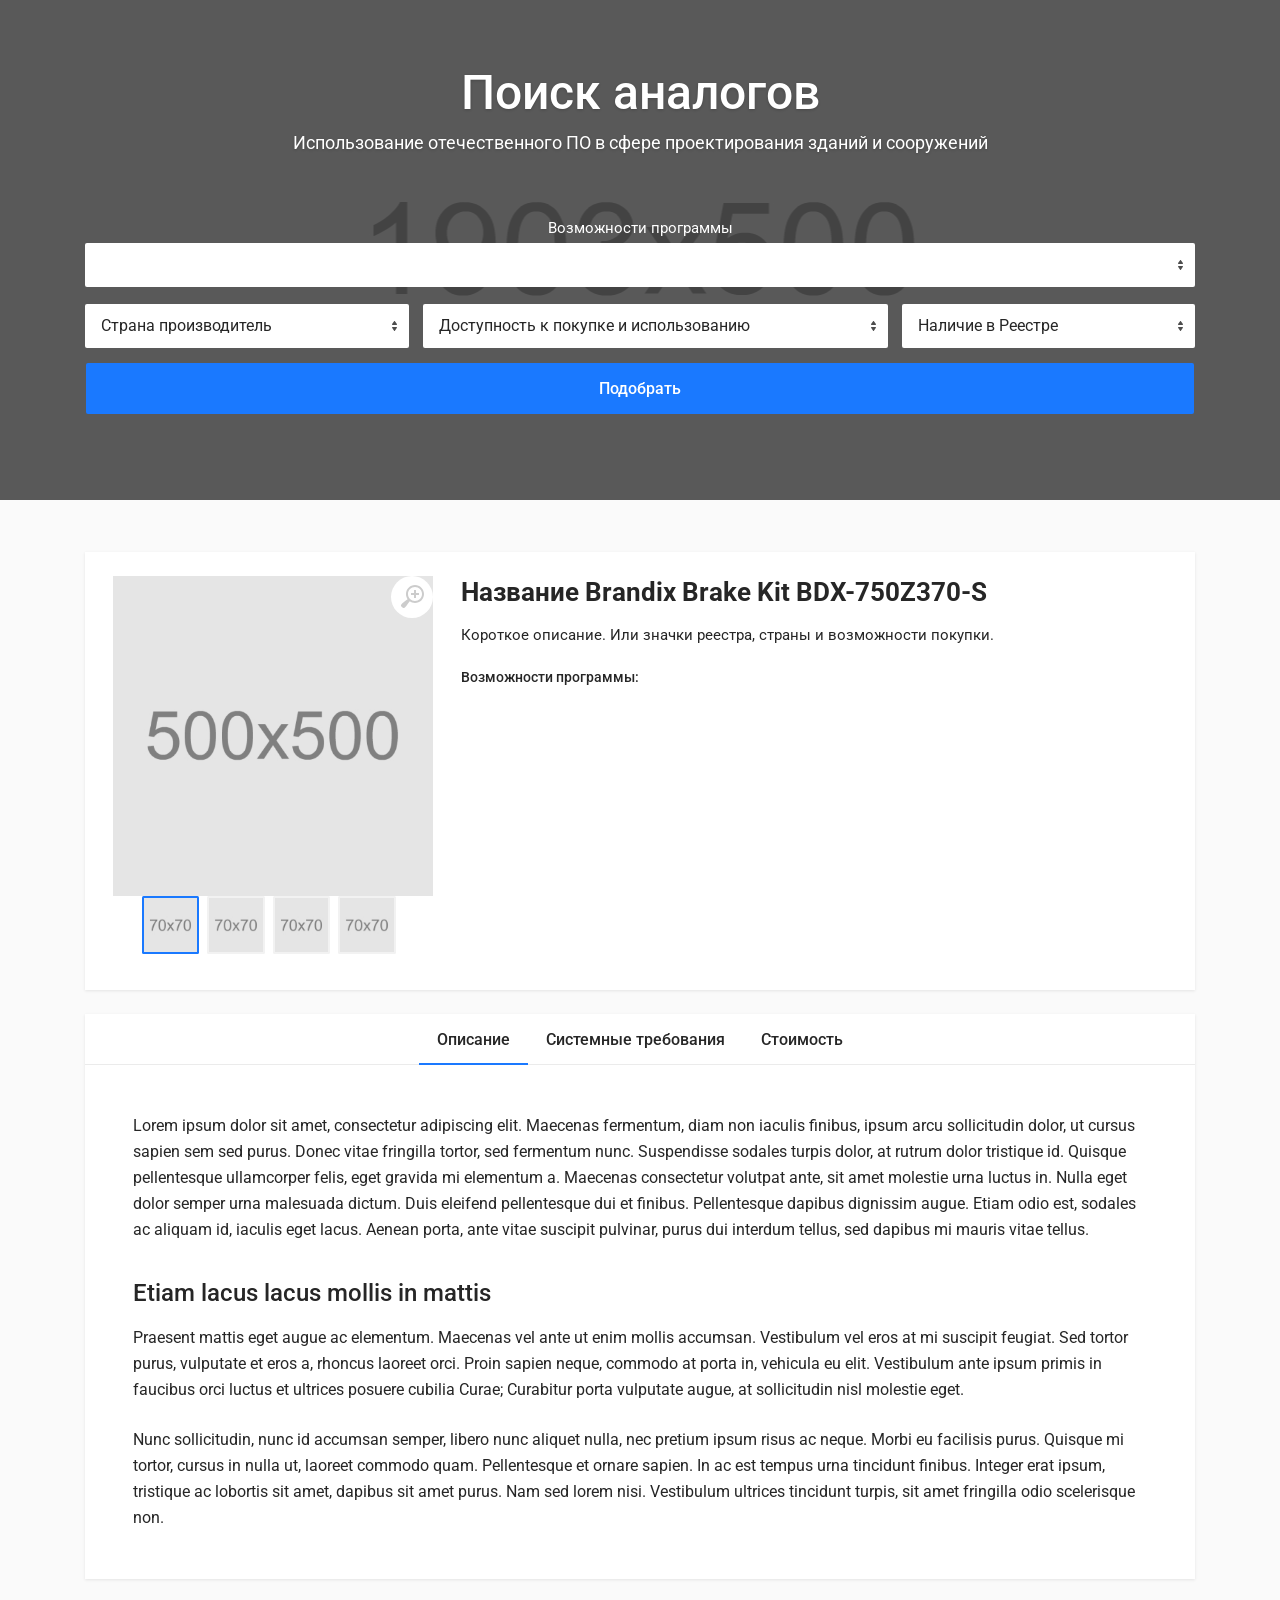
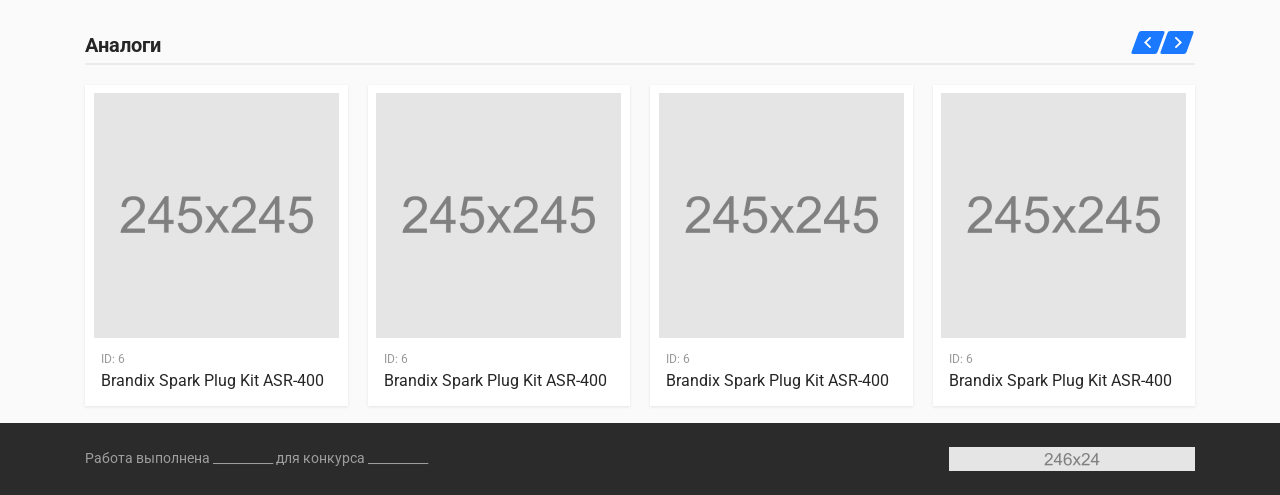
==== product.html @ 3c257395 "Продукт. Фильтрация предлжений" ====
<!DOCTYPE html>
<html lang="en" dir="ltr">

<head>
    <meta charset="UTF-8">
    <meta name="viewport" content="width=device-width, initial-scale=1">
    <meta name="format-detection" content="telephone=no">
    <title>Поиск аналогов | Страница продукта</title>
    <link rel="icon" type="image/png" href="images/favicon.png">
    <!-- fonts -->
    <link rel="stylesheet" href="https://fonts.googleapis.com/css?family=Roboto:400,400i,500,500i,700,700i">
    <!-- css -->
    <link rel="stylesheet" href="vendor/bootstrap/css/bootstrap.css">
    <link rel="stylesheet" href="vendor/owl-carousel/assets/owl.carousel.min.css">
    <link rel="stylesheet" href="vendor/photoswipe/photoswipe.css">
    <link rel="stylesheet" href="vendor/photoswipe/default-skin/default-skin.css">
    <link rel="stylesheet" href="vendor/select2/css/select2.min.css">
    <link rel="stylesheet" href="css/style.css">
    <link rel="stylesheet" href="css/style.header-spaceship-variant-one.css" media="(min-width: 1200px)">
    <link rel="stylesheet" href="css/style.mobile-header-variant-one.css" media="(max-width: 1199px)">
    <!-- font - fontawesome -->
    <link rel="stylesheet" href="vendor/fontawesome/css/all.min.css">
    <link rel="stylesheet" href="css/zv-style.css">
</head>

<body>
    <!-- site -->
    <div class="site">
        <!-- site__body -->
        <div class="site__body">
            <div class="block-finder block">
                <div class="decor block-finder__decor decor--type--bottom">
                    <div class="decor__body">
                        <div class="decor__start"></div>
                        <div class="decor__end"></div>
                        <div class="decor__center"></div>
                    </div>
                </div>
                <div class="block-finder__image" style="background-image: url('images/finder-1903x500.jpg');"></div>
                <div class="block-finder__body container container--max--xl">
                    <div class="block-finder__title">Поиск аналогов</div>
                    <div class="block-finder__subtitle">Использование отечественного ПО в сфере проектирования зданий и сооружений</div>
                    <form class="block-finder__form">
                        <div class="col">
                            <div class="row">
                                <div class="block-finder__form-control block-finder__form-control--select">
                                        <label for="floatingInput">Возможности программы</label>
                                        <select class="js-example-basic-multiple zv-select-features" name="features[]" multiple="multiple">
                                        </select>
                                    
                                </div>
                            </div>
                            <div class="row">
                                <div class="block-finder__form-control block-finder__form-control--select">
                                    <select name="country" class="zv-select-country" aria-label="Vehicle Make">
                                        <option value="none">Страна производитель</option>
                                    </select>
                                </div>
                                <div class="block-finder__form-control block-finder__form-control--select">
                                    <select class="zv-select-availability" name="availability" aria-label="Vehicle Model">
                                        <option value="none">Доступность к покупке и использованию</option>
                                        <option value="true">Да</option>
                                        <option value="false">Нет</option>
                                    </select>
                                </div>
                                <div class="block-finder__form-control block-finder__form-control--select">
                                    <select class="zv-select-reestr" name="reestr" aria-label="Vehicle Model">
                                        <option value="none">Наличие в Реестре</option>
                                        <option value="true">Да</option>
                                        <option value="false">Нет</option>
                                    </select>
                                </div>
                            </div>
                            <div class="row pt-2">
                                <button class="btn btn-primary p-3 mx-2 w-100" type="submit">Подобрать</button>
                            </div>
                        </div>
                    </form>
                </div>
            </div>
            <div class="block-space block-space--layout--divider-nl"></div>

            <div class="block-split">
                <div class="container">
                    <div class="block-split__row row no-gutters">
                        <div class="block-split__item block-split__item-content col-auto">
                            <div class="product product--layout--full">
                                <div class="product__body" style="grid-template-columns: auto 1fr 0px;">
                                    <div class="product__card product__card--one"></div>
                                    <div class="product__card product__card--two"></div>
                                    <div class="product-gallery product-gallery--layout--product-full product__gallery" data-layout="product-full">
                                        <div class="product-gallery__featured">
                                            <button type="button" class="product-gallery__zoom">
                                                <svg width="24" height="24">
                                                    <path d="M15,18c-2,0-3.8-0.6-5.2-1.7c-1,1.3-2.1,2.8-3.5,4.6c-2.2,2.8-3.4,1.9-3.4,1.9s-0.6-0.3-1.1-0.7
	c-0.4-0.4-0.7-1-0.7-1s-0.9-1.2,1.9-3.3c1.8-1.4,3.3-2.5,4.6-3.5C6.6,12.8,6,11,6,9c0-5,4-9,9-9s9,4,9,9S20,18,15,18z M15,2
	c-3.9,0-7,3.1-7,7s3.1,7,7,7s7-3.1,7-7S18.9,2,15,2z M16,13h-2v-3h-3V8h3V5h2v3h3v2h-3V13z" />
                                                </svg>
                                            </button>
                                            <div class="owl-carousel">
                                                <!--
                The data-width and data-height attributes must contain the size of a larger version
                of the product image.

                If you do not know the image size, you can remove the data-width and data-height
                attribute, in which case the width and height will be obtained from the naturalWidth
                and naturalHeight property of img.image__tag.
                -->
                                                <a class="image image--type--product" href="images/products/product-2-700x700.jpg" target="_blank" data-width="700" data-height="700">
                                                    <div class="image__body">
                                                        <img class="image__tag" src="images/products/product-2-500x500.jpg" alt="">
                                                    </div>
                                                </a>
                                                <!--
                The data-width and data-height attributes must contain the size of a larger version
                of the product image.

                If you do not know the image size, you can remove the data-width and data-height
                attribute, in which case the width and height will be obtained from the naturalWidth
                and naturalHeight property of img.image__tag.
                -->
                                                <a class="image image--type--product" href="images/products/product-1-700x700.jpg" target="_blank" data-width="700" data-height="700">
                                                    <div class="image__body">
                                                        <img class="image__tag" src="images/products/product-1-500x500.jpg" alt="">
                                                    </div>
                                                </a>
                                                <!--
                The data-width and data-height attributes must contain the size of a larger version
                of the product image.

                If you do not know the image size, you can remove the data-width and data-height
                attribute, in which case the width and height will be obtained from the naturalWidth
                and naturalHeight property of img.image__tag.
                -->
                                                <a class="image image--type--product" href="images/products/product-3-700x700.jpg" target="_blank" data-width="700" data-height="700">
                                                    <div class="image__body">
                                                        <img class="image__tag" src="images/products/product-3-500x500.jpg" alt="">
                                                    </div>
                                                </a>
                                                <!--
                The data-width and data-height attributes must contain the size of a larger version
                of the product image.

                If you do not know the image size, you can remove the data-width and data-height
                attribute, in which case the width and height will be obtained from the naturalWidth
                and naturalHeight property of img.image__tag.
                -->
                                                <a class="image image--type--product" href="images/products/product-4-700x700.jpg" target="_blank" data-width="700" data-height="700">
                                                    <div class="image__body">
                                                        <img class="image__tag" src="images/products/product-4-500x500.jpg" alt="">
                                                    </div>
                                                </a>
                                            </div>
                                        </div>
                                        <div class="product-gallery__thumbnails">
                                            <div class="owl-carousel">
                                                <div class="product-gallery__thumbnails-item image image--type--product">
                                                    <div class="image__body">
                                                        <img class="image__tag" src="images/products/product-2-70x70.jpg" alt="">
                                                    </div>
                                                </div>
                                                <div class="product-gallery__thumbnails-item image image--type--product">
                                                    <div class="image__body">
                                                        <img class="image__tag" src="images/products/product-1-70x70.jpg" alt="">
                                                    </div>
                                                </div>
                                                <div class="product-gallery__thumbnails-item image image--type--product">
                                                    <div class="image__body">
                                                        <img class="image__tag" src="images/products/product-3-70x70.jpg" alt="">
                                                    </div>
                                                </div>
                                                <div class="product-gallery__thumbnails-item image image--type--product">
                                                    <div class="image__body">
                                                        <img class="image__tag" src="images/products/product-4-70x70.jpg" alt="">
                                                    </div>
                                                </div>
                                            </div>
                                        </div>
                                    </div>
                                    <div class="product__header">
                                        <h1 class="product__title">Название Brandix Brake Kit BDX-750Z370-S</h1>
                                    </div>
                                    <div class="product__main">
                                        <div class="product__excerpt">
                                            Короткое описание.  Или значки реестра, страны и возможности покупки.
                                        </div>
                                        <div class="product__features">
                                            <div class="product__features-title">Возможности программы:</div>
                                            <ul id="skill">
                                            </ul>
                                        </div>
                                    </div>
                                    <div class="product__tabs product-tabs product-tabs--layout--full">
                                        <ul class="product-tabs__list">
                                            <li class="product-tabs__item product-tabs__item--active"><a href="#product-tab-description">Описание</a></li>
                                            <li class="product-tabs__item"><a href="#product-tab-specification">Системные требования</a></li>
                                            <li class="product-tabs__item">
                                                <a href="#product-tab-reviews">
                                                    Стоимость
                                                </a>
                                            </li>
                                        </ul>
                                        <div class="product-tabs__content">
                                            <div class="product-tabs__pane product-tabs__pane--active" id="product-tab-description">
                                                <div id="description" class="typography">
                                                    <p>
                                                        Lorem ipsum dolor sit amet, consectetur adipiscing elit. Maecenas fermentum, diam non iaculis finibus,
                                                        ipsum arcu sollicitudin dolor, ut cursus sapien sem sed purus. Donec vitae fringilla tortor, sed
                                                        fermentum nunc. Suspendisse sodales turpis dolor, at rutrum dolor tristique id. Quisque pellentesque
                                                        ullamcorper felis, eget gravida mi elementum a. Maecenas consectetur volutpat ante, sit amet molestie
                                                        urna luctus in. Nulla eget dolor semper urna malesuada dictum. Duis eleifend pellentesque dui et
                                                        finibus. Pellentesque dapibus dignissim augue. Etiam odio est, sodales ac aliquam id, iaculis eget
                                                        lacus. Aenean porta, ante vitae suscipit pulvinar, purus dui interdum tellus, sed dapibus mi mauris
                                                        vitae tellus.
                                                    </p>
                                                    <h4>Etiam lacus lacus mollis in mattis</h4>
                                                    <p>
                                                        Praesent mattis eget augue ac elementum. Maecenas vel ante ut enim mollis accumsan. Vestibulum vel
                                                        eros at mi suscipit feugiat. Sed tortor purus, vulputate et eros a, rhoncus laoreet orci. Proin sapien
                                                        neque, commodo at porta in, vehicula eu elit. Vestibulum ante ipsum primis in faucibus orci luctus et
                                                        ultrices posuere cubilia Curae; Curabitur porta vulputate augue, at sollicitudin nisl molestie eget.
                                                    </p>
                                                    <p>
                                                        Nunc sollicitudin, nunc id accumsan semper, libero nunc aliquet nulla, nec pretium ipsum risus ac
                                                        neque. Morbi eu facilisis purus. Quisque mi tortor, cursus in nulla ut, laoreet commodo quam.
                                                        Pellentesque et ornare sapien. In ac est tempus urna tincidunt finibus. Integer erat ipsum, tristique
                                                        ac lobortis sit amet, dapibus sit amet purus. Nam sed lorem nisi. Vestibulum ultrices tincidunt turpis,
                                                        sit amet fringilla odio scelerisque non.
                                                    </p>
                                                </div>
                                            </div>
                                            <div class="product-tabs__pane" id="product-tab-specification">
                                                <div class="spec">
                                                    <div class="spec__section">
                                                        <div class="spec__row">
                                                            <div class="spec__name">Material</div>
                                                            <div class="spec__value">Aluminium, Plastic</div>
                                                        </div>
                                                        <div class="spec__row">
                                                            <div class="spec__name">Engine Type</div>
                                                            <div class="spec__value">Brushless</div>
                                                        </div>
                                                        <div class="spec__row">
                                                            <div class="spec__name">Battery Voltage</div>
                                                            <div class="spec__value">18 V</div>
                                                        </div>
                                                        <div class="spec__row">
                                                            <div class="spec__name">Battery Type</div>
                                                            <div class="spec__value">Li-lon</div>
                                                        </div>
                                                        <div class="spec__row">
                                                            <div class="spec__name">Number of Speeds</div>
                                                            <div class="spec__value">2</div>
                                                        </div>
                                                        <div class="spec__row">
                                                            <div class="spec__name">Charge Time</div>
                                                            <div class="spec__value">1.08 h</div>
                                                        </div>
                                                        <div class="spec__row">
                                                            <div class="spec__name">Weight</div>
                                                            <div class="spec__value">1.5 kg</div>
                                                        </div>
                                                    </div>
                                                    
                                                    <div class="spec__disclaimer">
                                                         Пояснение к системным требованиям.
                                                    </div>
                                                </div>
                                            </div>
                                            <div class="product-tabs__pane" id="product-tab-reviews">
                                                <div class="reviews-view">
                                                    <div class="reviews-view__list">
                                                        <div class="reviews-list">
                                                            <div class="reviews-list__pagination">
                                                            </div>
                                                        </div>
                                                    </div>
                                                </div>
                                            </div>
                                        </div>
                                    </div>
                                </div>
                            </div>
                            <div class="block-space block-space--layout--divider-nl"></div>
                            <div class="block block-products-carousel mb-3" data-layout="grid-5">
                                <div class="container">
                                    <div class="section-header">
                                        <div class="section-header__body">
                                            <h2 class="section-header__title">Аналоги</h2>
                                            <div class="section-header__spring"></div>
                                            <div class="section-header__arrows">
                                                <div class="arrow section-header__arrow section-header__arrow--prev arrow--prev">
                                                    <button class="arrow__button" type="button"><svg width="7" height="11">
                                                            <path d="M6.7,0.3L6.7,0.3c-0.4-0.4-0.9-0.4-1.3,0L0,5.5l5.4,5.2c0.4,0.4,0.9,0.3,1.3,0l0,0c0.4-0.4,0.4-1,0-1.3l-4-3.9l4-3.9C7.1,1.2,7.1,0.6,6.7,0.3z" />
                                                        </svg>
                                                    </button>
                                                </div>
                                                <div class="arrow section-header__arrow section-header__arrow--next arrow--next">
                                                    <button class="arrow__button" type="button"><svg width="7" height="11">
                                                            <path d="M0.3,10.7L0.3,10.7c0.4,0.4,0.9,0.4,1.3,0L7,5.5L1.6,0.3C1.2-0.1,0.7,0,0.3,0.3l0,0c-0.4,0.4-0.4,1,0,1.3l4,3.9l-4,3.9
	C-0.1,9.8-0.1,10.4,0.3,10.7z" />
                                                        </svg>
                                                    </button>
                                                </div>
                                            </div>
                                            <div class="section-header__divider"></div>
                                        </div>
                                    </div>
                                    <div class="block-products-carousel__carousel">
                                        <div class="block-products-carousel__carousel-loader"></div>
                                        <div id="owl-carousel-2" class="owl-carousel">
                                            <div class="block-products-carousel__column zv-features-prog">
                                                <div class="block-products-carousel__cell">
                                                    <div class="product-card product-card--layout--grid">
                                                        <div class="product-card__image">
                                                            <div class="image image--type--product">
                                                                <a href="product-full.html" class="image__body">
                                                                    <img class="image__tag" src="images/products/product-1-245x245.jpg" alt="">
                                                                </a>
                                                            </div>
                                                        </div>
                                                        <div class="product-card__info pb-3">
                                                            <div class="product-card__meta"><span class="product-card__meta-title">ID:</span> <div class="d-inline zv-f-src-id">6</div></div>
                                                            <div class="product-card__name">
                                                                <div>
                                                                    <div class="product-card__badges">
                                                                        <div class="tag-badge tag-badge--sale d-none">РУС</div>
                                                                        <div class="tag-badge tag-badge--new d-none">BUY</div>
                                                                        <div class="tag-badge tag-badge--hot d-none">REESTR</div>
                                                                    </div>
                                                                    <a class="zv-f-src-name" href="product-full.html">Brandix Spark Plug Kit ASR-400</a>
                                                                </div>
                                                            </div>
                                                        </div>
                                                    </div>
                                                </div>
                                            </div>
                                        </div>
                                    </div>
                                </div>
                            </div>
                        </div>
                    </div>
                </div>
            </div>
        </div>
        <!-- site__body / end -->
        <!-- site__footer -->
        <footer class="site__footer">
            <div class="site-footer">
                <div class="decor site-footer__decor decor--type--bottom">
                    <div class="decor__body">
                        <div class="decor__start"></div>
                        <div class="decor__end"></div>
                        <div class="decor__center"></div>
                    </div>
                </div>
                <div class="site-footer__bottom">
                    <div class="container">
                        <div class="site-footer__bottom-row">
                            <div class="site-footer__copyright">
                                <!-- copyright -->
                                Работа выполнена __________ для конкурса __________
                                <!-- copyright / end -->
                            </div>
                            <div class="site-footer__payments">
                                <img src="images/payments.png" alt="">
                            </div>
                        </div>
                    </div>
                </div>
            </div>
        </footer>
        <!-- site__footer / end -->
    </div>
    <!-- site / end -->
    <!-- scripts -->
    <script src="vendor/jquery/jquery.min.js"></script>
    <script src="vendor/bootstrap/js/bootstrap.bundle.min.js"></script>
    <script src="vendor/owl-carousel/owl.carousel.min.js"></script>
    <script src="vendor/nouislider/nouislider.min.js"></script>
    <script src="vendor/photoswipe/photoswipe.min.js"></script>
    <script src="vendor/photoswipe/photoswipe-ui-default.min.js"></script>
    <script src="vendor/select2/js/select2.min.js"></script>
    <script src="js/number.js"></script>
    <script src="js/main.js"></script>
    <script src="js/zv-product.js"></script>
</body>

</html>
---- vendor/photoswipe/default-skin/default-skin.css ----
/*! PhotoSwipe Default UI CSS by Dmitry Semenov | photoswipe.com | MIT license */
/*

	Contents:

	1. Buttons
	2. Share modal and links
	3. Index indicator ("1 of X" counter)
	4. Caption
	5. Loading indicator
	6. Additional styles (root element, top bar, idle state, hidden state, etc.)

*/
/*
	
	1. Buttons

 */
/* <button> css reset */
.pswp__button {
  width: 44px;
  height: 44px;
  position: relative;
  background: none;
  cursor: pointer;
  overflow: visible;
  -webkit-appearance: none;
  display: block;
  border: 0;
  padding: 0;
  margin: 0;
  float: right;
  opacity: 0.75;
  -webkit-transition: opacity 0.2s;
          transition: opacity 0.2s;
  -webkit-box-shadow: none;
          box-shadow: none; }
  .pswp__button:focus, .pswp__button:hover {
    opacity: 1; }
  .pswp__button:active {
    outline: none;
    opacity: 0.9; }
  .pswp__button::-moz-focus-inner {
    padding: 0;
    border: 0; }

/* pswp__ui--over-close class it added when mouse is over element that should close gallery */
.pswp__ui--over-close .pswp__button--close {
  opacity: 1; }

.pswp__button,
.pswp__button--arrow--left:before,
.pswp__button--arrow--right:before {
  background: url(default-skin.png) 0 0 no-repeat;
  background-size: 264px 88px;
  width: 44px;
  height: 44px; }

@media (-webkit-min-device-pixel-ratio: 1.1), (-webkit-min-device-pixel-ratio: 1.09375), (min-resolution: 105dpi), (min-resolution: 1.1dppx) {
  /* Serve SVG sprite if browser supports SVG and resolution is more than 105dpi */
  .pswp--svg .pswp__button,
  .pswp--svg .pswp__button--arrow--left:before,
  .pswp--svg .pswp__button--arrow--right:before {
    background-image: url(default-skin.svg); }
  .pswp--svg .pswp__button--arrow--left,
  .pswp--svg .pswp__button--arrow--right {
    background: none; } }

.pswp__button--close {
  background-position: 0 -44px; }

.pswp__button--share {
  background-position: -44px -44px; }

.pswp__button--fs {
  display: none; }

.pswp--supports-fs .pswp__button--fs {
  display: block; }

.pswp--fs .pswp__button--fs {
  background-position: -44px 0; }

.pswp__button--zoom {
  display: none;
  background-position: -88px 0; }

.pswp--zoom-allowed .pswp__button--zoom {
  display: block; }

.pswp--zoomed-in .pswp__button--zoom {
  background-position: -132px 0; }

/* no arrows on touch screens */
.pswp--touch .pswp__button--arrow--left,
.pswp--touch .pswp__button--arrow--right {
  visibility: hidden; }

/*
	Arrow buttons hit area
	(icon is added to :before pseudo-element)
*/
.pswp__button--arrow--left,
.pswp__button--arrow--right {
  background: none;
  top: 50%;
  margin-top: -50px;
  width: 70px;
  height: 100px;
  position: absolute; }

.pswp__button--arrow--left {
  left: 0; }

.pswp__button--arrow--right {
  right: 0; }

.pswp__button--arrow--left:before,
.pswp__button--arrow--right:before {
  content: '';
  top: 35px;
  background-color: rgba(0, 0, 0, 0.3);
  height: 30px;
  width: 32px;
  position: absolute; }

.pswp__button--arrow--left:before {
  left: 6px;
  background-position: -138px -44px; }

.pswp__button--arrow--right:before {
  right: 6px;
  background-position: -94px -44px; }

/*

	2. Share modal/popup and links

 */
.pswp__counter,
.pswp__share-modal {
  -webkit-user-select: none;
  -moz-user-select: none;
  -ms-user-select: none;
      user-select: none; }

.pswp__share-modal {
  display: block;
  background: rgba(0, 0, 0, 0.5);
  width: 100%;
  height: 100%;
  top: 0;
  left: 0;
  padding: 10px;
  position: absolute;
  z-index: 1600;
  opacity: 0;
  -webkit-transition: opacity 0.25s ease-out;
          transition: opacity 0.25s ease-out;
  -webkit-backface-visibility: hidden;
  will-change: opacity; }

.pswp__share-modal--hidden {
  display: none; }

.pswp__share-tooltip {
  z-index: 1620;
  position: absolute;
  background: #FFF;
  top: 56px;
  border-radius: 2px;
  display: block;
  width: auto;
  right: 44px;
  -webkit-box-shadow: 0 2px 5px rgba(0, 0, 0, 0.25);
          box-shadow: 0 2px 5px rgba(0, 0, 0, 0.25);
  -webkit-transform: translateY(6px);
      -ms-transform: translateY(6px);
          transform: translateY(6px);
  -webkit-transition: -webkit-transform 0.25s;
          transition: transform 0.25s;
  -webkit-backface-visibility: hidden;
  will-change: transform; }
  .pswp__share-tooltip a {
    display: block;
    padding: 8px 12px;
    color: #000;
    text-decoration: none;
    font-size: 14px;
    line-height: 18px; }
    .pswp__share-tooltip a:hover {
      text-decoration: none;
      color: #000; }
    .pswp__share-tooltip a:first-child {
      /* round corners on the first/last list item */
      border-radius: 2px 2px 0 0; }
    .pswp__share-tooltip a:last-child {
      border-radius: 0 0 2px 2px; }

.pswp__share-modal--fade-in {
  opacity: 1; }
  .pswp__share-modal--fade-in .pswp__share-tooltip {
    -webkit-transform: translateY(0);
        -ms-transform: translateY(0);
            transform: translateY(0); }

/* increase size of share links on touch devices */
.pswp--touch .pswp__share-tooltip a {
  padding: 16px 12px; }

a.pswp__share--facebook:before {
  content: '';
  display: block;
  width: 0;
  height: 0;
  position: absolute;
  top: -12px;
  right: 15px;
  border: 6px solid transparent;
  border-bottom-color: #FFF;
  -webkit-pointer-events: none;
  -moz-pointer-events: none;
  pointer-events: none; }

a.pswp__share--facebook:hover {
  background: #3E5C9A;
  color: #FFF; }
  a.pswp__share--facebook:hover:before {
    border-bottom-color: #3E5C9A; }

a.pswp__share--twitter:hover {
  background: #55ACEE;
  color: #FFF; }

a.pswp__share--pinterest:hover {
  background: #CCC;
  color: #CE272D; }

a.pswp__share--download:hover {
  background: #DDD; }

/*

	3. Index indicator ("1 of X" counter)

 */
.pswp__counter {
  position: absolute;
  left: 0;
  top: 0;
  height: 44px;
  font-size: 13px;
  line-height: 44px;
  color: #FFF;
  opacity: 0.75;
  padding: 0 10px; }

/*
	
	4. Caption

 */
.pswp__caption {
  position: absolute;
  left: 0;
  bottom: 0;
  width: 100%;
  min-height: 44px; }
  .pswp__caption small {
    font-size: 11px;
    color: #BBB; }

.pswp__caption__center {
  text-align: left;
  max-width: 420px;
  margin: 0 auto;
  font-size: 13px;
  padding: 10px;
  line-height: 20px;
  color: #CCC; }

.pswp__caption--empty {
  display: none; }

/* Fake caption element, used to calculate height of next/prev image */
.pswp__caption--fake {
  visibility: hidden; }

/*

	5. Loading indicator (preloader)

	You can play with it here - http://codepen.io/dimsemenov/pen/yyBWoR

 */
.pswp__preloader {
  width: 44px;
  height: 44px;
  position: absolute;
  top: 0;
  left: 50%;
  margin-left: -22px;
  opacity: 0;
  -webkit-transition: opacity 0.25s ease-out;
          transition: opacity 0.25s ease-out;
  will-change: opacity;
  direction: ltr; }

.pswp__preloader__icn {
  width: 20px;
  height: 20px;
  margin: 12px; }

.pswp__preloader--active {
  opacity: 1; }
  .pswp__preloader--active .pswp__preloader__icn {
    /* We use .gif in browsers that don't support CSS animation */
    background: url(preloader.gif) 0 0 no-repeat; }

.pswp--css_animation .pswp__preloader--active {
  opacity: 1; }
  .pswp--css_animation .pswp__preloader--active .pswp__preloader__icn {
    -webkit-animation: clockwise 500ms linear infinite;
            animation: clockwise 500ms linear infinite; }
  .pswp--css_animation .pswp__preloader--active .pswp__preloader__donut {
    -webkit-animation: donut-rotate 1000ms cubic-bezier(0.4, 0, 0.22, 1) infinite;
            animation: donut-rotate 1000ms cubic-bezier(0.4, 0, 0.22, 1) infinite; }

.pswp--css_animation .pswp__preloader__icn {
  background: none;
  opacity: 0.75;
  width: 14px;
  height: 14px;
  position: absolute;
  left: 15px;
  top: 15px;
  margin: 0; }

.pswp--css_animation .pswp__preloader__cut {
  /* 
			The idea of animating inner circle is based on Polymer ("material") loading indicator 
			 by Keanu Lee https://blog.keanulee.com/2014/10/20/the-tale-of-three-spinners.html
		*/
  position: relative;
  width: 7px;
  height: 14px;
  overflow: hidden; }

.pswp--css_animation .pswp__preloader__donut {
  -webkit-box-sizing: border-box;
          box-sizing: border-box;
  width: 14px;
  height: 14px;
  border: 2px solid #FFF;
  border-radius: 50%;
  border-left-color: transparent;
  border-bottom-color: transparent;
  position: absolute;
  top: 0;
  left: 0;
  background: none;
  margin: 0; }

@media screen and (max-width: 1024px) {
  .pswp__preloader {
    position: relative;
    left: auto;
    top: auto;
    margin: 0;
    float: right; } }

@-webkit-keyframes clockwise {
  0% {
    -webkit-transform: rotate(0deg);
            transform: rotate(0deg); }
  100% {
    -webkit-transform: rotate(360deg);
            transform: rotate(360deg); } }

@keyframes clockwise {
  0% {
    -webkit-transform: rotate(0deg);
            transform: rotate(0deg); }
  100% {
    -webkit-transform: rotate(360deg);
            transform: rotate(360deg); } }

@-webkit-keyframes donut-rotate {
  0% {
    -webkit-transform: rotate(0);
            transform: rotate(0); }
  50% {
    -webkit-transform: rotate(-140deg);
            transform: rotate(-140deg); }
  100% {
    -webkit-transform: rotate(0);
            transform: rotate(0); } }

@keyframes donut-rotate {
  0% {
    -webkit-transform: rotate(0);
            transform: rotate(0); }
  50% {
    -webkit-transform: rotate(-140deg);
            transform: rotate(-140deg); }
  100% {
    -webkit-transform: rotate(0);
            transform: rotate(0); } }

/*
	
	6. Additional styles

 */
/* root element of UI */
.pswp__ui {
  -webkit-font-smoothing: auto;
  visibility: visible;
  opacity: 1;
  z-index: 1550; }

/* top black bar with buttons and "1 of X" indicator */
.pswp__top-bar {
  position: absolute;
  left: 0;
  top: 0;
  height: 44px;
  width: 100%; }

.pswp__caption,
.pswp__top-bar,
.pswp--has_mouse .pswp__button--arrow--left,
.pswp--has_mouse .pswp__button--arrow--right {
  -webkit-backface-visibility: hidden;
  will-change: opacity;
  -webkit-transition: opacity 333ms cubic-bezier(0.4, 0, 0.22, 1);
          transition: opacity 333ms cubic-bezier(0.4, 0, 0.22, 1); }

/* pswp--has_mouse class is added only when two subsequent mousemove events occur */
.pswp--has_mouse .pswp__button--arrow--left,
.pswp--has_mouse .pswp__button--arrow--right {
  visibility: visible; }

.pswp__top-bar,
.pswp__caption {
  background-color: rgba(0, 0, 0, 0.5); }

/* pswp__ui--fit class is added when main image "fits" between top bar and bottom bar (caption) */
.pswp__ui--fit .pswp__top-bar,
.pswp__ui--fit .pswp__caption {
  background-color: rgba(0, 0, 0, 0.3); }

/* pswp__ui--idle class is added when mouse isn't moving for several seconds (JS option timeToIdle) */
.pswp__ui--idle .pswp__top-bar {
  opacity: 0; }

.pswp__ui--idle .pswp__button--arrow--left,
.pswp__ui--idle .pswp__button--arrow--right {
  opacity: 0; }

/*
	pswp__ui--hidden class is added when controls are hidden
	e.g. when user taps to toggle visibility of controls
*/
.pswp__ui--hidden .pswp__top-bar,
.pswp__ui--hidden .pswp__caption,
.pswp__ui--hidden .pswp__button--arrow--left,
.pswp__ui--hidden .pswp__button--arrow--right {
  /* Force paint & create composition layer for controls. */
  opacity: 0.001; }

/* pswp__ui--one-slide class is added when there is just one item in gallery */
.pswp__ui--one-slide .pswp__button--arrow--left,
.pswp__ui--one-slide .pswp__button--arrow--right,
.pswp__ui--one-slide .pswp__counter {
  display: none; }

.pswp__element--disabled {
  display: none !important; }

.pswp--minimal--dark .pswp__top-bar {
  background: none; }
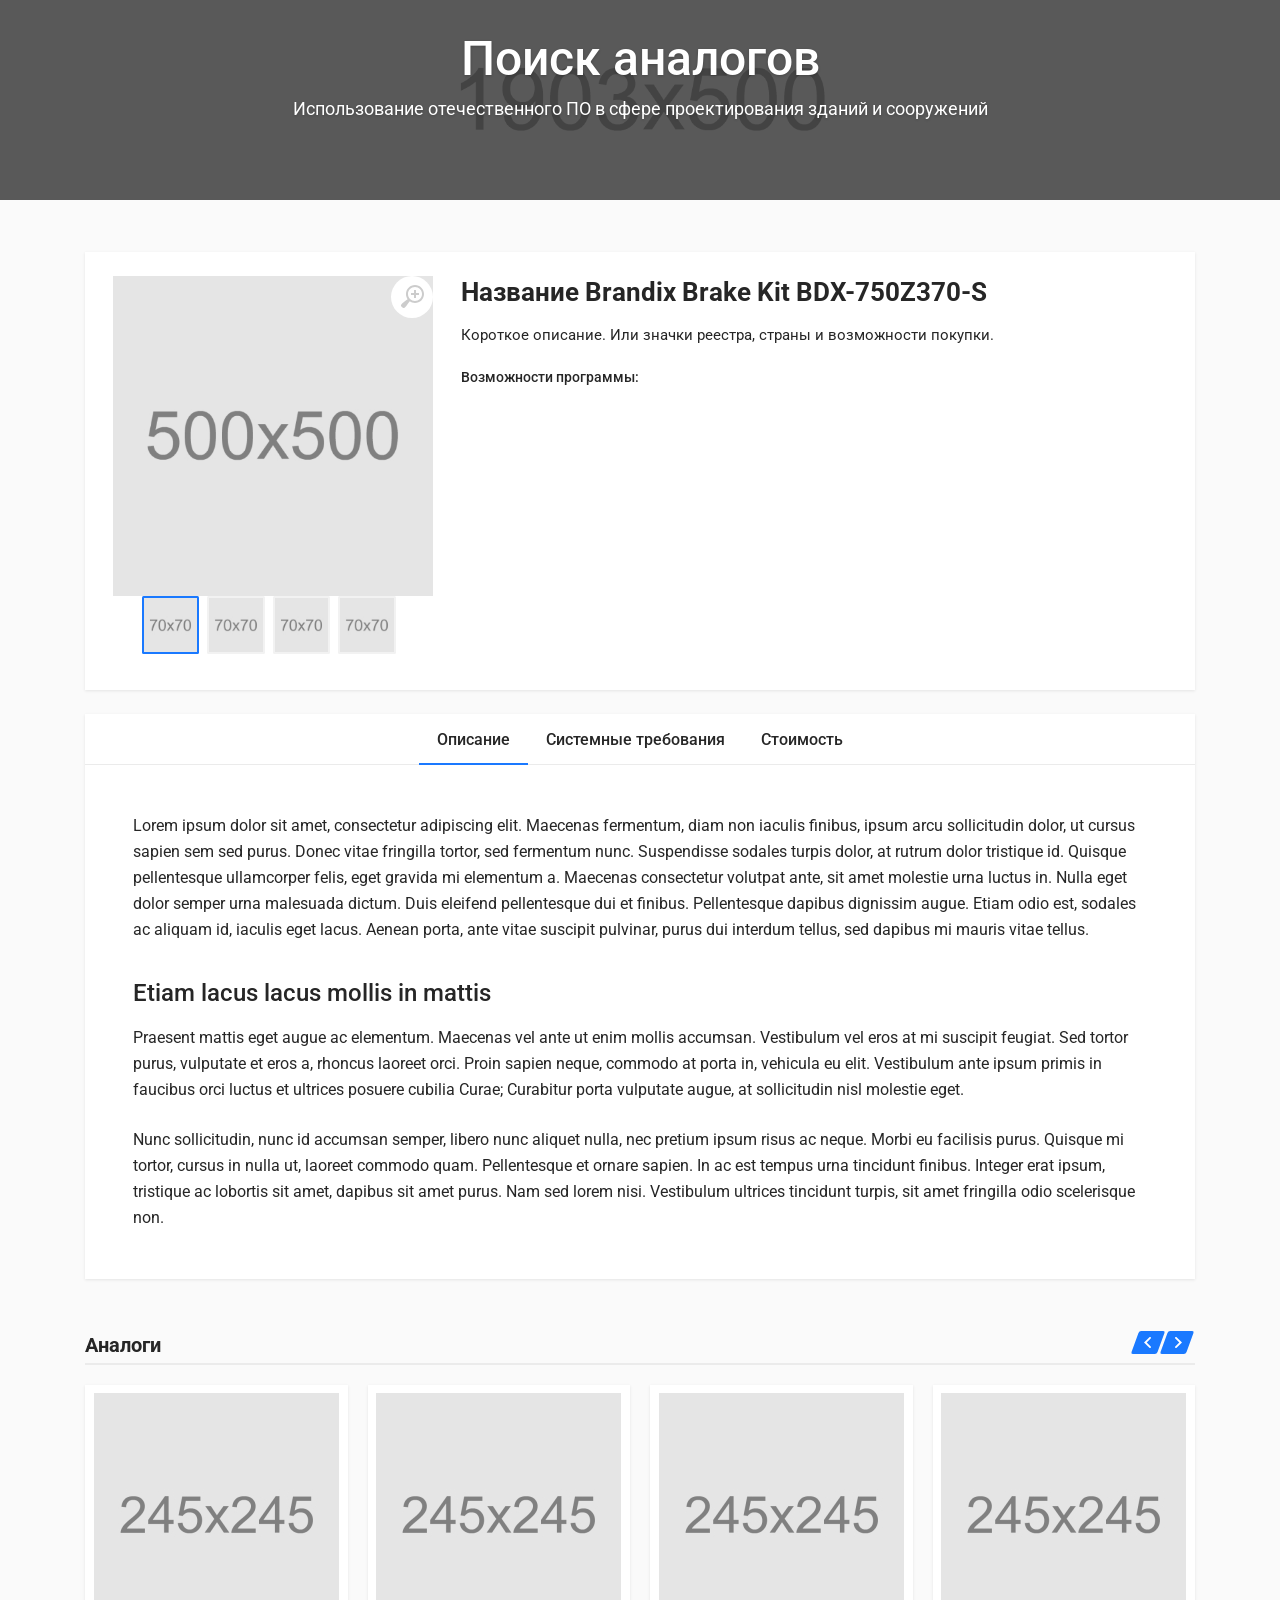
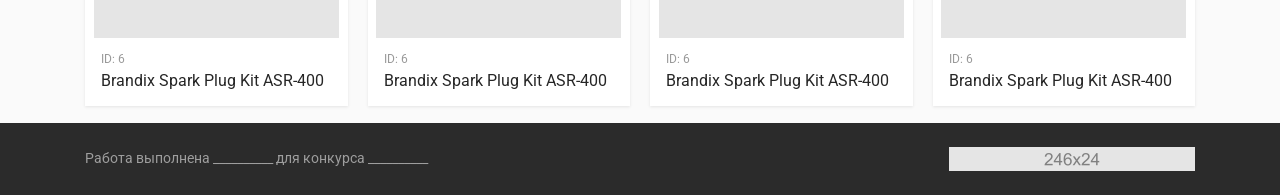
==== commit bfa94daa: "fix" ====
--- a/product.html
+++ b/product.html
@@ -28,54 +28,11 @@
     <div class="site">
         <!-- site__body -->
         <div class="site__body">
-            <div class="block-finder block">
-                <div class="decor block-finder__decor decor--type--bottom">
-                    <div class="decor__body">
-                        <div class="decor__start"></div>
-                        <div class="decor__end"></div>
-                        <div class="decor__center"></div>
-                    </div>
-                </div>
+            <div class="block-finder block" style="height: 200px;">
                 <div class="block-finder__image" style="background-image: url('images/finder-1903x500.jpg');"></div>
-                <div class="block-finder__body container container--max--xl">
+                <div class="block-finder__body container container--max--xl" style="margin-bottom: -40px;">
                     <div class="block-finder__title">Поиск аналогов</div>
                     <div class="block-finder__subtitle">Использование отечественного ПО в сфере проектирования зданий и сооружений</div>
-                    <form class="block-finder__form">
-                        <div class="col">
-                            <div class="row">
-                                <div class="block-finder__form-control block-finder__form-control--select">
-                                        <label for="floatingInput">Возможности программы</label>
-                                        <select class="js-example-basic-multiple zv-select-features" name="features[]" multiple="multiple">
-                                        </select>
-                                    
-                                </div>
-                            </div>
-                            <div class="row">
-                                <div class="block-finder__form-control block-finder__form-control--select">
-                                    <select name="country" class="zv-select-country" aria-label="Vehicle Make">
-                                        <option value="none">Страна производитель</option>
-                                    </select>
-                                </div>
-                                <div class="block-finder__form-control block-finder__form-control--select">
-                                    <select class="zv-select-availability" name="availability" aria-label="Vehicle Model">
-                                        <option value="none">Доступность к покупке и использованию</option>
-                                        <option value="true">Да</option>
-                                        <option value="false">Нет</option>
-                                    </select>
-                                </div>
-                                <div class="block-finder__form-control block-finder__form-control--select">
-                                    <select class="zv-select-reestr" name="reestr" aria-label="Vehicle Model">
-                                        <option value="none">Наличие в Реестре</option>
-                                        <option value="true">Да</option>
-                                        <option value="false">Нет</option>
-                                    </select>
-                                </div>
-                            </div>
-                            <div class="row pt-2">
-                                <button class="btn btn-primary p-3 mx-2 w-100" type="submit">Подобрать</button>
-                            </div>
-                        </div>
-                    </form>
                 </div>
             </div>
             <div class="block-space block-space--layout--divider-nl"></div>
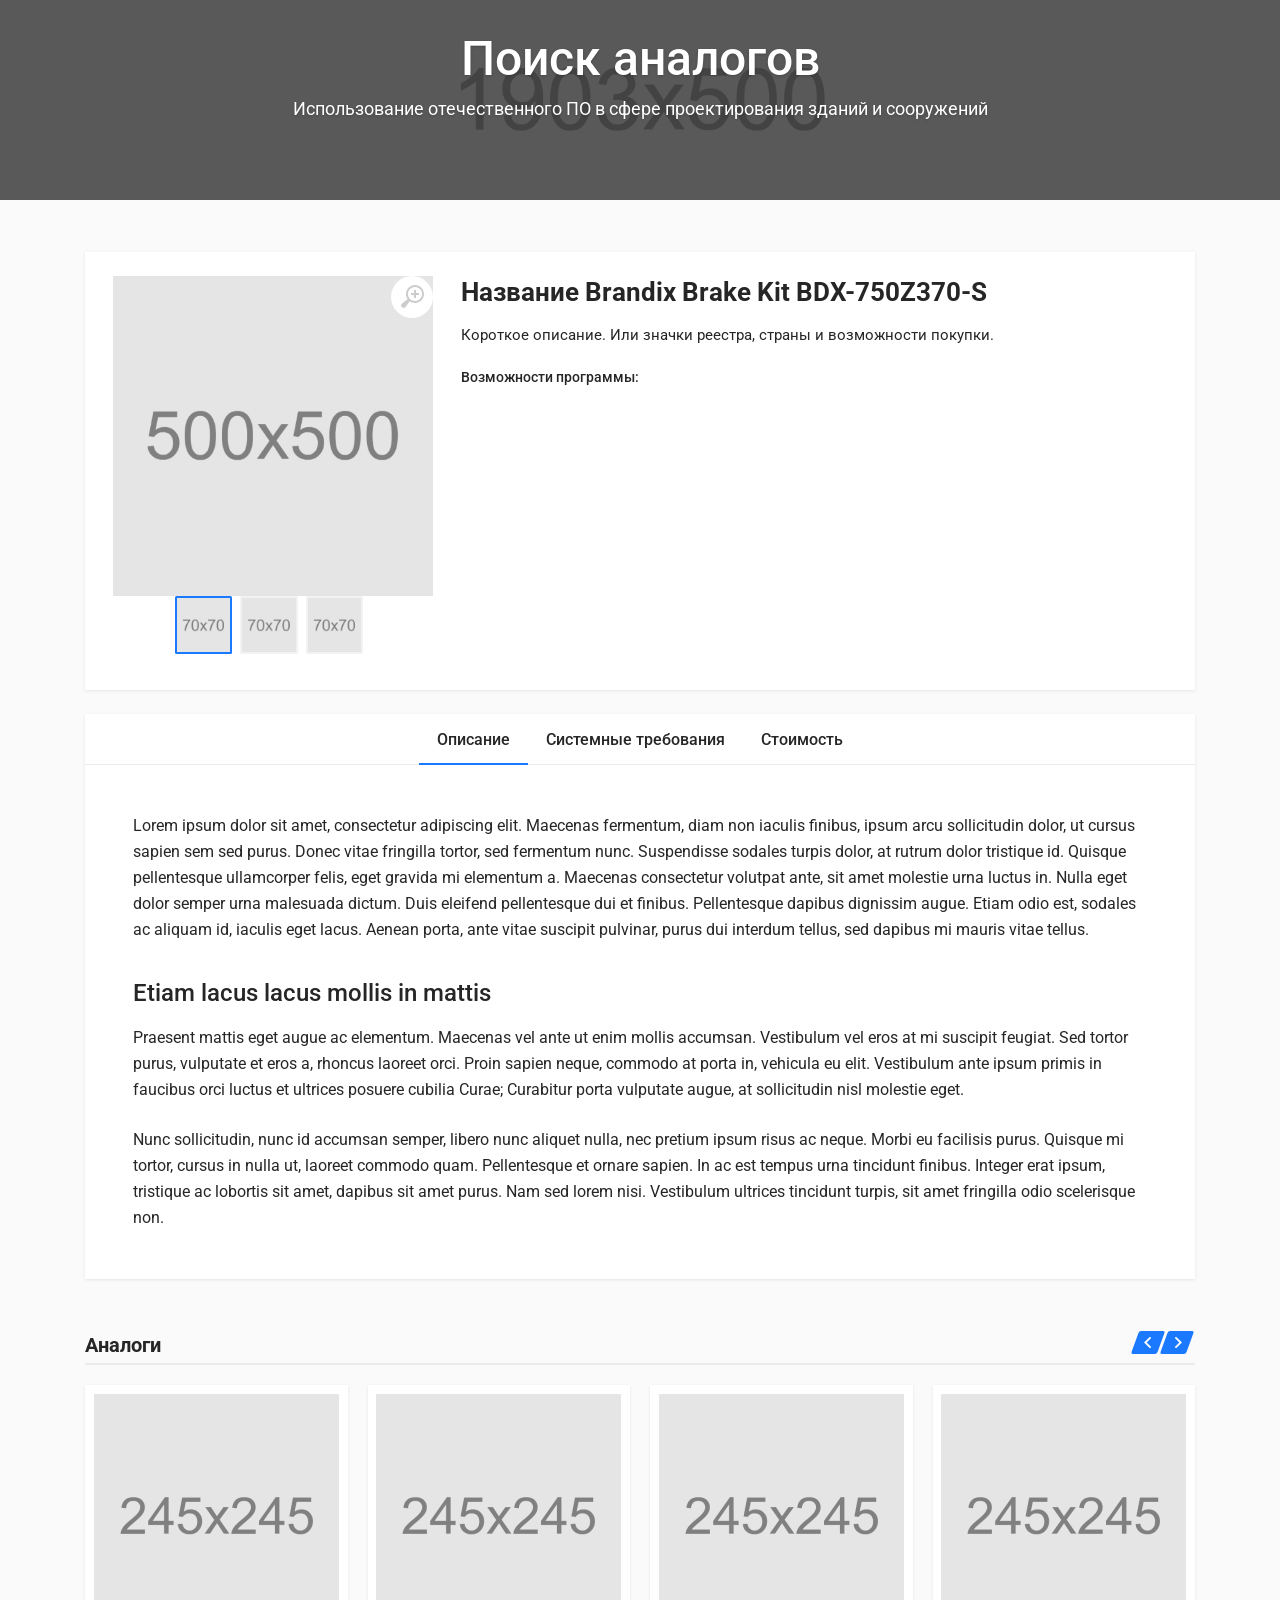
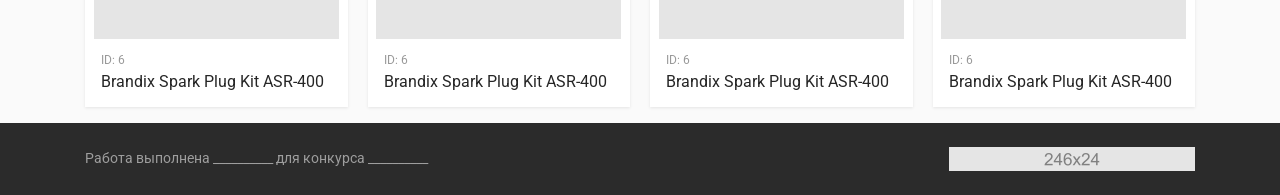
==== commit 6a28a401: "Изображения. И их отображение на странице" ====
--- a/product.html
+++ b/product.html
@@ -31,8 +31,8 @@
             <div class="block-finder block" style="height: 200px;">
                 <div class="block-finder__image" style="background-image: url('images/finder-1903x500.jpg');"></div>
                 <div class="block-finder__body container container--max--xl" style="margin-bottom: -40px;">
-                    <div class="block-finder__title">Поиск аналогов</div>
-                    <div class="block-finder__subtitle">Использование отечественного ПО в сфере проектирования зданий и сооружений</div>
+                    <div class="block-finder__title"><a style="color: white;" href="/"> Поиск аналогов</a></div>
+                    <div class="block-finder__subtitle"><a style="color: white;" href="/">Использование отечественного ПО в сфере проектирования зданий и сооружений</a></div>
                 </div>
             </div>
             <div class="block-space block-space--layout--divider-nl"></div>
@@ -55,80 +55,38 @@
                                                 </svg>
                                             </button>
                                             <div class="owl-carousel">
-                                                <!--
-                The data-width and data-height attributes must contain the size of a larger version
-                of the product image.
-
-                If you do not know the image size, you can remove the data-width and data-height
-                attribute, in which case the width and height will be obtained from the naturalWidth
-                and naturalHeight property of img.image__tag.
-                -->
-                                                <a class="image image--type--product" href="images/products/product-2-700x700.jpg" target="_blank" data-width="700" data-height="700">
+                                                <a class="image image--type--product zv-img500" href="images/products/product-2-700x700.jpg" target="_blank" data-width="700" data-height="700">
                                                     <div class="image__body">
                                                         <img class="image__tag" src="images/products/product-2-500x500.jpg" alt="">
                                                     </div>
                                                 </a>
-                                                <!--
-                The data-width and data-height attributes must contain the size of a larger version
-                of the product image.
-
-                If you do not know the image size, you can remove the data-width and data-height
-                attribute, in which case the width and height will be obtained from the naturalWidth
-                and naturalHeight property of img.image__tag.
-                -->
-                                                <a class="image image--type--product" href="images/products/product-1-700x700.jpg" target="_blank" data-width="700" data-height="700">
+                                                <a class="image image--type--product zv-img500" href="images/products/product-1-700x700.jpg" target="_blank" data-width="700" data-height="700">
                                                     <div class="image__body">
                                                         <img class="image__tag" src="images/products/product-1-500x500.jpg" alt="">
                                                     </div>
                                                 </a>
-                                                <!--
-                The data-width and data-height attributes must contain the size of a larger version
-                of the product image.
-
-                If you do not know the image size, you can remove the data-width and data-height
-                attribute, in which case the width and height will be obtained from the naturalWidth
-                and naturalHeight property of img.image__tag.
-                -->
-                                                <a class="image image--type--product" href="images/products/product-3-700x700.jpg" target="_blank" data-width="700" data-height="700">
+                                                <a class="image image--type--product zv-img500" href="images/products/product-3-700x700.jpg" target="_blank" data-width="700" data-height="700">
                                                     <div class="image__body">
                                                         <img class="image__tag" src="images/products/product-3-500x500.jpg" alt="">
-                                                    </div>
-                                                </a>
-                                                <!--
-                The data-width and data-height attributes must contain the size of a larger version
-                of the product image.
-
-                If you do not know the image size, you can remove the data-width and data-height
-                attribute, in which case the width and height will be obtained from the naturalWidth
-                and naturalHeight property of img.image__tag.
-                -->
-                                                <a class="image image--type--product" href="images/products/product-4-700x700.jpg" target="_blank" data-width="700" data-height="700">
-                                                    <div class="image__body">
-                                                        <img class="image__tag" src="images/products/product-4-500x500.jpg" alt="">
                                                     </div>
                                                 </a>
                                             </div>
                                         </div>
                                         <div class="product-gallery__thumbnails">
                                             <div class="owl-carousel">
-                                                <div class="product-gallery__thumbnails-item image image--type--product">
+                                                <div class="product-gallery__thumbnails-item image image--type--product zv-img70">
                                                     <div class="image__body">
                                                         <img class="image__tag" src="images/products/product-2-70x70.jpg" alt="">
                                                     </div>
                                                 </div>
-                                                <div class="product-gallery__thumbnails-item image image--type--product">
+                                                <div class="product-gallery__thumbnails-item image image--type--product zv-img70">
                                                     <div class="image__body">
                                                         <img class="image__tag" src="images/products/product-1-70x70.jpg" alt="">
                                                     </div>
                                                 </div>
-                                                <div class="product-gallery__thumbnails-item image image--type--product">
+                                                <div class="product-gallery__thumbnails-item image image--type--product zv-img70">
                                                     <div class="image__body">
                                                         <img class="image__tag" src="images/products/product-3-70x70.jpg" alt="">
-                                                    </div>
-                                                </div>
-                                                <div class="product-gallery__thumbnails-item image image--type--product">
-                                                    <div class="image__body">
-                                                        <img class="image__tag" src="images/products/product-4-70x70.jpg" alt="">
                                                     </div>
                                                 </div>
                                             </div>
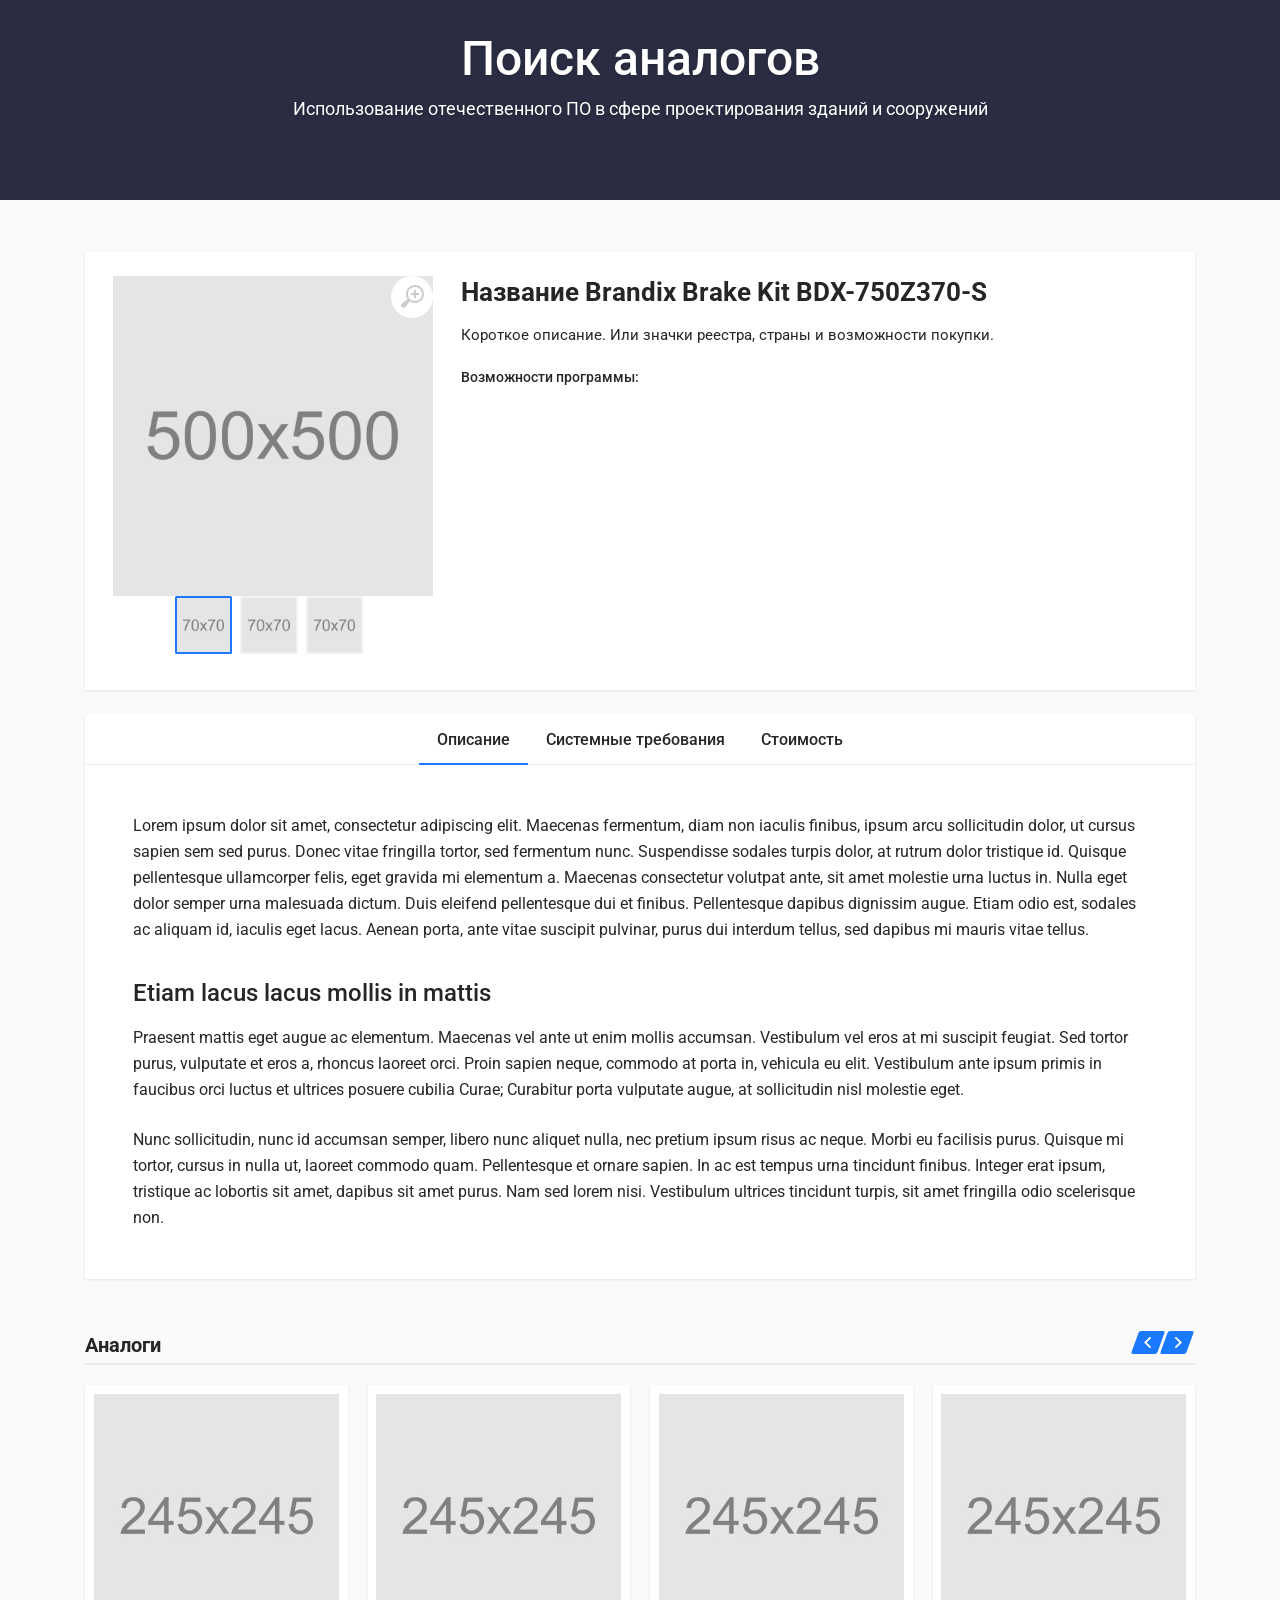
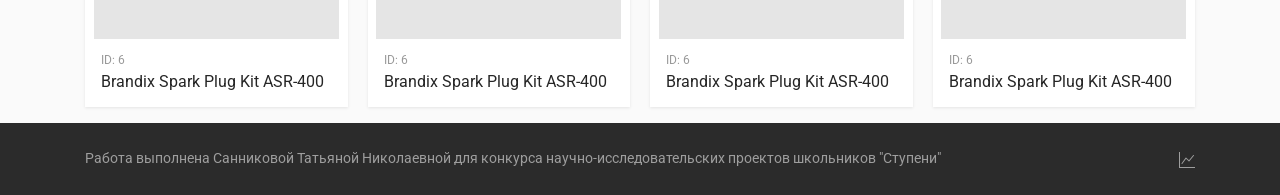
==== commit 84f1f416: "Картинки" ====
--- a/product.html
+++ b/product.html
@@ -29,10 +29,10 @@
         <!-- site__body -->
         <div class="site__body">
             <div class="block-finder block" style="height: 200px;">
-                <div class="block-finder__image" style="background-image: url('images/finder-1903x500.jpg');"></div>
+                <div class="block-finder__image" style="background-image: url('images/finder-1903x500-2.jpg');"></div>
                 <div class="block-finder__body container container--max--xl" style="margin-bottom: -40px;">
-                    <div class="block-finder__title"><a style="color: white;" href="/"> Поиск аналогов</a></div>
-                    <div class="block-finder__subtitle"><a style="color: white;" href="/">Использование отечественного ПО в сфере проектирования зданий и сооружений</a></div>
+                    <div class="block-finder__title"><a style="color: white;" href="https://thisvalery.github.io/software-selection/"> Поиск аналогов</a></div>
+                    <div class="block-finder__subtitle"><a style="color: white;" href="https://thisvalery.github.io/software-selection/">Использование отечественного ПО в сфере проектирования зданий и сооружений</a></div>
                 </div>
             </div>
             <div class="block-space block-space--layout--divider-nl"></div>
@@ -275,11 +275,13 @@
                         <div class="site-footer__bottom-row">
                             <div class="site-footer__copyright">
                                 <!-- copyright -->
-                                Работа выполнена __________ для конкурса __________
+                                Работа выполнена Санниковой Татьяной Николаевной для конкурса научно-исследовательских проектов школьников "Ступени"
                                 <!-- copyright / end -->
                             </div>
                             <div class="site-footer__payments">
-                                <img src="images/payments.png" alt="">
+                                <svg xmlns="http://www.w3.org/2000/svg" width="16" height="16" fill="currentColor" class="bi bi-graph-up" viewBox="0 0 16 16">
+                                    <path fill-rule="evenodd" d="M0 0h1v15h15v1H0zm14.817 3.113a.5.5 0 0 1 .07.704l-4.5 5.5a.5.5 0 0 1-.74.037L7.06 6.767l-3.656 5.027a.5.5 0 0 1-.808-.588l4-5.5a.5.5 0 0 1 .758-.06l2.609 2.61 4.15-5.073a.5.5 0 0 1 .704-.07"/>
+                                </svg>
                             </div>
                         </div>
                     </div>
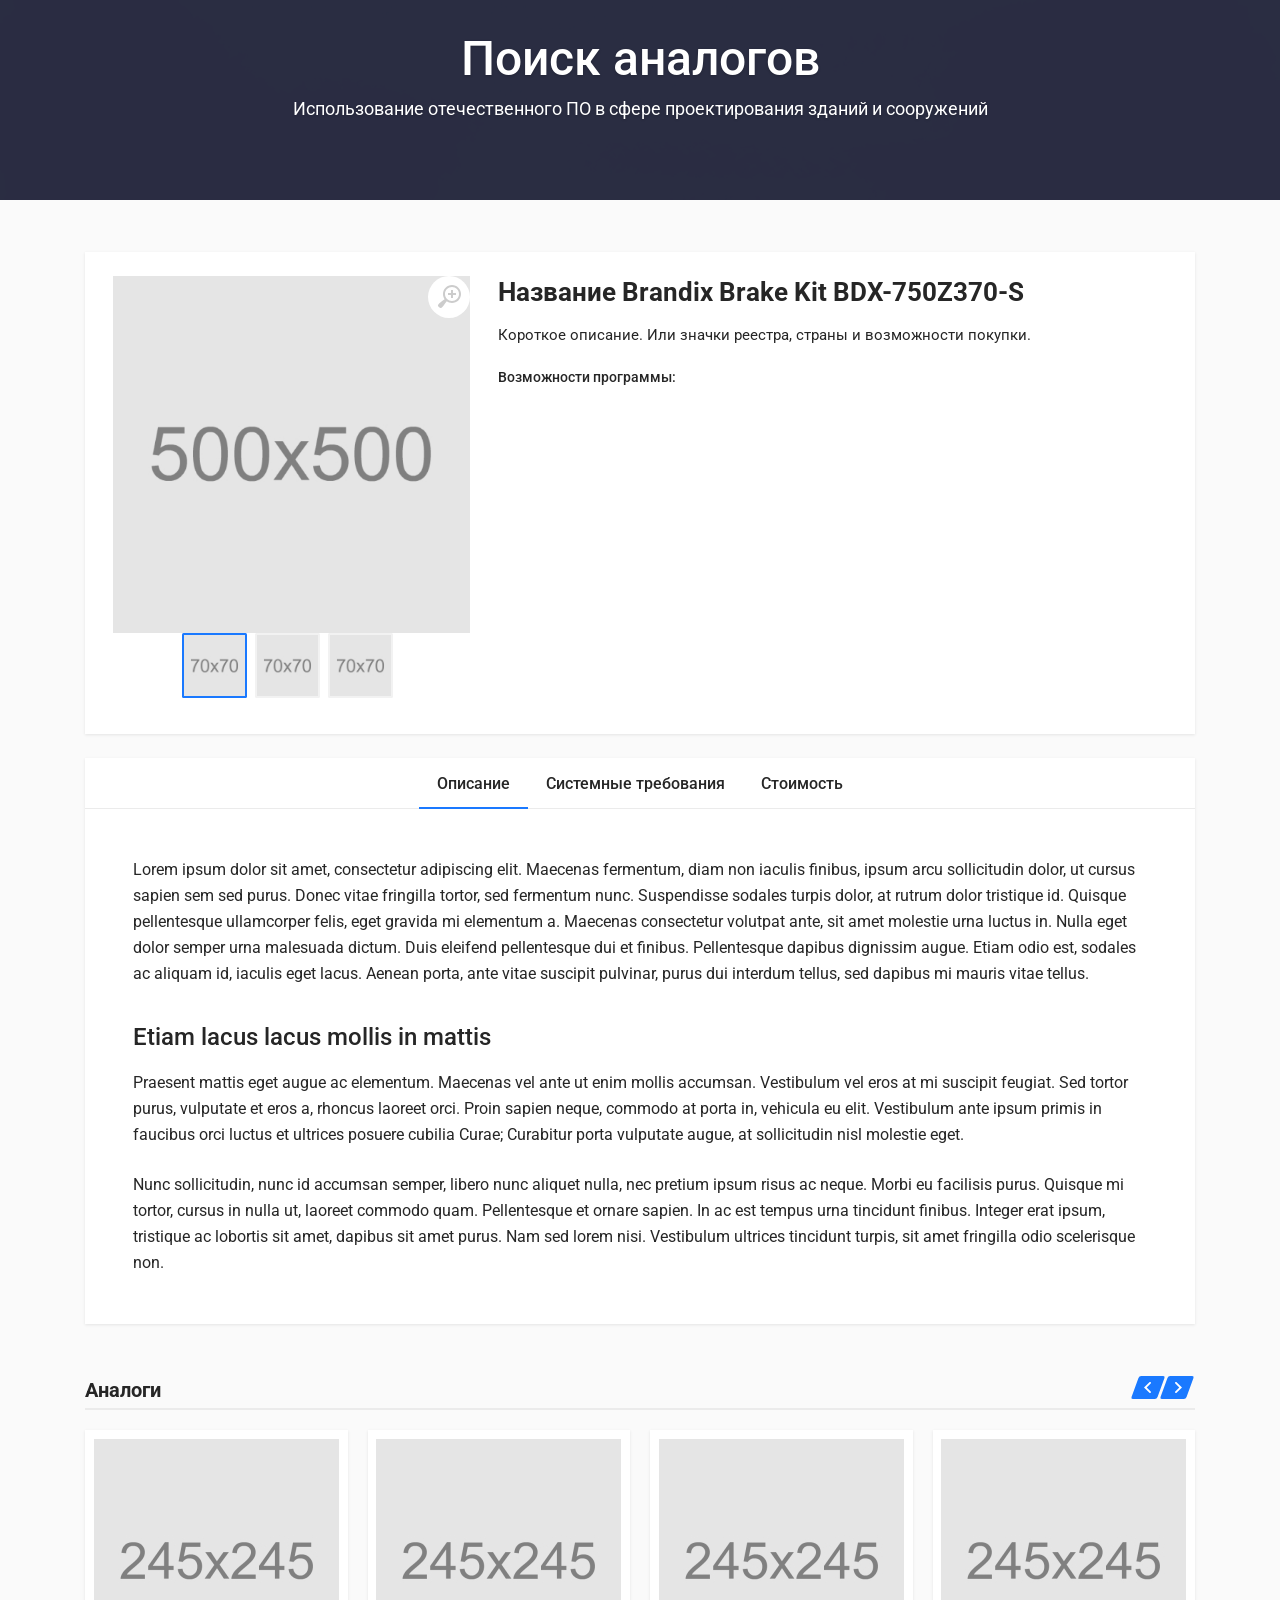
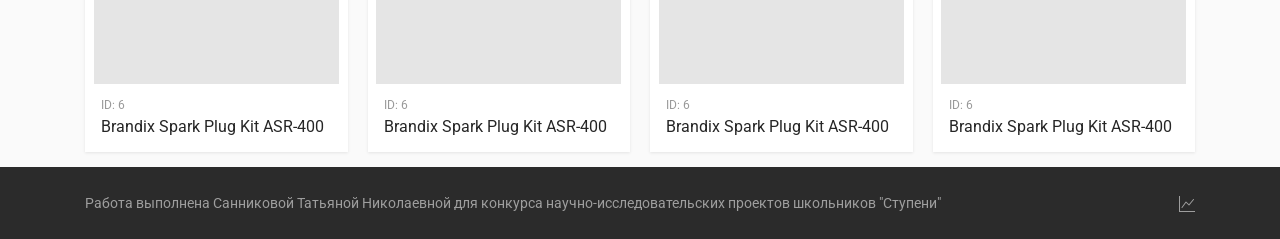
==== commit a1da8a08: "Fix" ====
--- a/product.html
+++ b/product.html
@@ -45,7 +45,7 @@
                                 <div class="product__body" style="grid-template-columns: auto 1fr 0px;">
                                     <div class="product__card product__card--one"></div>
                                     <div class="product__card product__card--two"></div>
-                                    <div class="product-gallery product-gallery--layout--product-full product__gallery" data-layout="product-full">
+                                    <div class="product-gallery product-gallery--layout--product-full product__gallery" data-layout="product-full" style="width: 385px;">
                                         <div class="product-gallery__featured">
                                             <button type="button" class="product-gallery__zoom">
                                                 <svg width="24" height="24">
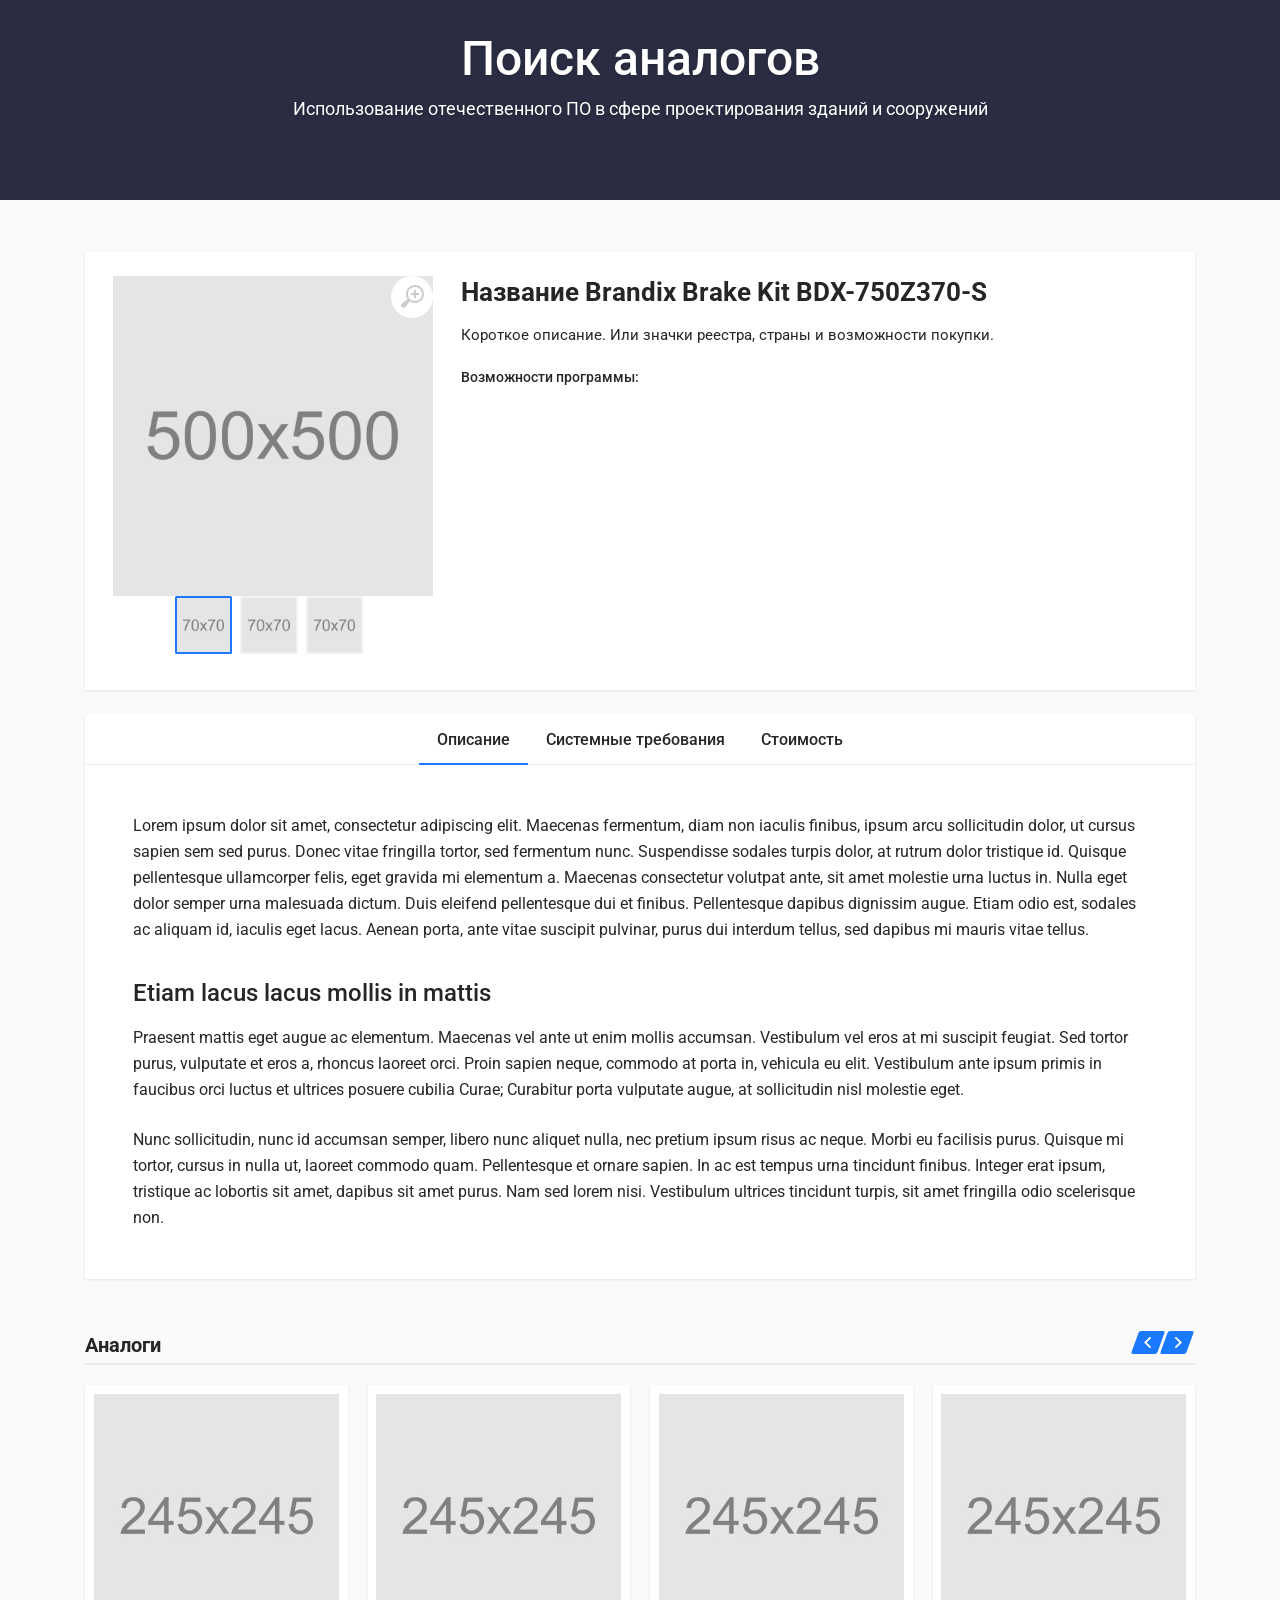
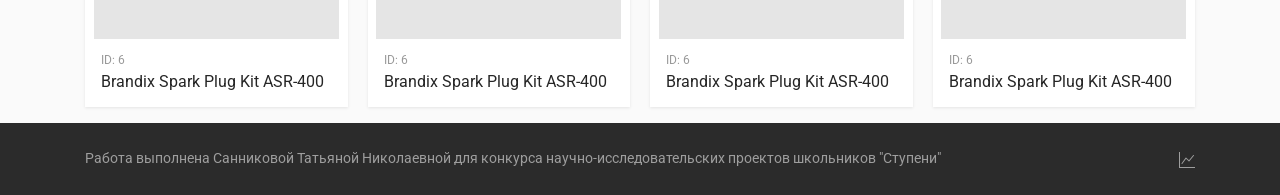
==== commit 19597d6e: "fix" ====
--- a/product.html
+++ b/product.html
@@ -45,7 +45,7 @@
                                 <div class="product__body" style="grid-template-columns: auto 1fr 0px;">
                                     <div class="product__card product__card--one"></div>
                                     <div class="product__card product__card--two"></div>
-                                    <div class="product-gallery product-gallery--layout--product-full product__gallery" data-layout="product-full" style="width: 385px;">
+                                    <div class="product-gallery product-gallery--layout--product-full product__gallery" data-layout="product-full" style="min-width: 307px;">
                                         <div class="product-gallery__featured">
                                             <button type="button" class="product-gallery__zoom">
                                                 <svg width="24" height="24">
